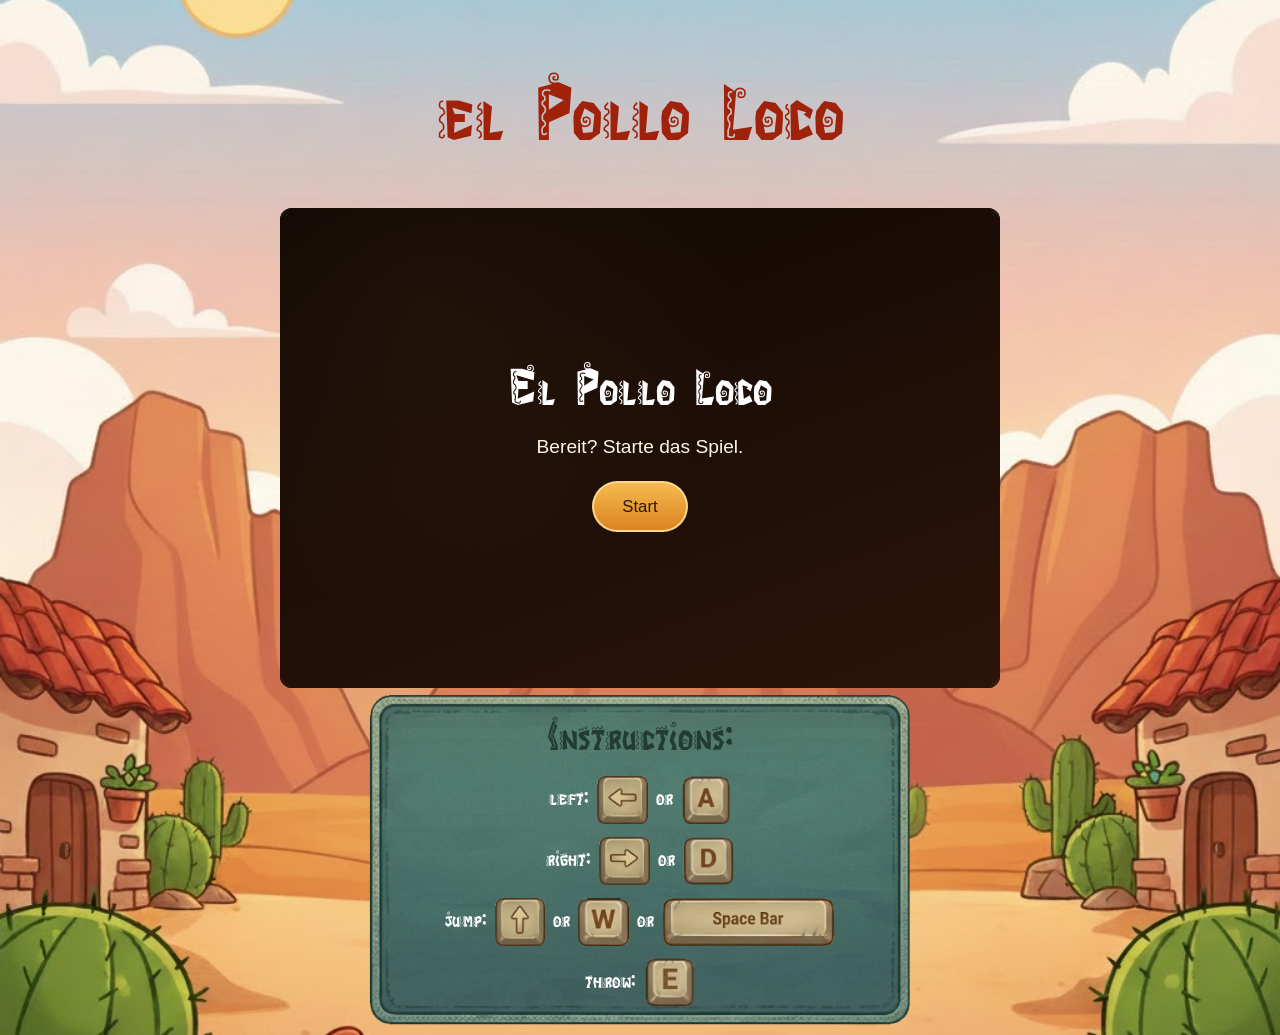
==== index.html @ b1e746c5 "added first sounds to game via soundhub, create instructions & endboss functions during weekend" ====
<!doctype html>
<html lang="de">
  <head>
    <meta charset="UTF-8" />
    <meta name="viewport" content="width=device-width, initial-scale=1.0" />
    <title>El Polo Loco</title>
    <link rel="stylesheet" href="./styles/standard.css" />
    <link rel="stylesheet" href="./styles/font-face.css" />
    <link rel="stylesheet" href="./style.css" />
    <script type="module" src="./script.js"></script>
    <link
      rel="icon"
      type="image/x-icon"
      href="assets/icons/favicon-32x32.png"
    />
  </head>
  <body>
    <header>
      <h1>el Pollo Loco</h1>
    </header>
    <main>
      <div class="container">
        <canvas id="canvas" width="720" height="480"></canvas>

        <div id="screen-overlay" class="screen-overlay">
          <h2 id="screen-title">El Pollo Loco</h2>
          <p id="screen-text">Bereit? Starte das Spiel.</p>
          <button id="screen-btn" type="button">Start</button>
        </div>
      </div>

      <div class="instructions">
        <h2>Instructions:</h2>
        <ul>
          <li>
            left: <img src="./assets/img/arrow-left.webp" alt="move left" /> or
            <img src="./assets/img/a-key.webp" alt="move left" />
          </li>
          <li>
            right:
            <img src="./assets/img/arrow-right.webp" alt="move right" /> or
            <img src="./assets/img/d-key.webp" alt="move right" />
          </li>
          <li>
            jump: <img src="./assets/img/arrow-jump.webp" alt="Jump" /> or
            <img src="./assets/img/w-key.webp" alt="Jump" /> or
            <img src="./assets/img/space-key.webp" alt="Jump" />
          </li>
          <li>throw: <img src="./assets/img/e-key.webp" alt="Throw" /></li>
        </ul>
      </div>
    </main>
    <footer></footer>
  </body>
</html>
---- styles/standard.css ----
/* Color Variables */
:root{
    --black: #000000;
    --bordeaux: #9F0908;
    --white: #ffffff;
    --grey: #7c7c7c;
    --grey2: #aaaaaa;
    --grey3: #232325;
    --grey4: #161616;
    --grey-darker: #0A141E;
    --grey-border: #35353a6b;

    /* radius */
    --b_rad: 1rem;
}


/* General Styling */
*{
    font-size:16px;
    font-weight: 400;
    font-style: normal;
    margin: 0;
    padding: 0;
    box-sizing: border-box;
    scroll-behavior: smooth;
    font-optical-sizing: auto;
    line-height: 1.4;
}

html{
    scroll-behavior: smooth;
    font-family: Inter Regular, sans-serif;
}

body {
    margin: 0 auto;
    display: flex;
    flex-direction: column;
    min-height: 100vh;
    background: radial-gradient(var(--grey), var(--black));
}

h1, h2, h3{
    font-family: 'AlphaLyrae', sans-serif;
    color: var(--white);
}

h1{
    font-size: 5rem;
    margin: 4rem 0 2rem;
}

h2{
    font-size: 1.5rem;
    margin: 0.5rem 0;
}

h3{
    font-size: 1.2rem;
    margin-bottom: 0.5rem;
}

ul{
    list-style: none;
}

a{
    text-decoration: none;
    color: var(--black);
}

header,
section,
footer {
    display: flex;
    justify-content: center;
}

main {
    display: flex;
    flex-direction: column;
    justify-content: center;
    align-items: center;
}

div.wrapper {
    display: flex;
    flex-direction: column;
    align-items: center;
    max-width: 1440px;
    width: 100%;
}

button{
    border: 0;
    background: none;
}
---- styles/font-face.css ----
@font-face {
    font-family: 'Mexicana';
    font-style: normal;
    font-weight: normal;
    src: local('Mexicana'), url('../assets/fonts/Mexicana.woff2') format('woff2');
}

@font-face {
    font-family: 'Mexicana Hollow';
    font-style: normal;
    font-weight: normal;
    src: local('Mexicana Hollow'), url('../assets/fonts/MexicanaHollow.woff2') format('woff2');
}

@font-face {
    font-family: 'Chimichanga';
    font-style: normal;
    font-weight: normal;
    src: local('Chimichanga'), url('../assets/fonts/JI\ Chimichanga.woff2') format('woff2');
}
---- style.css ----
/* #region - General Styling */
body{
    background-image: url(./assets/img/epl_background.jpg);
    width: 100%;
    object-fit: cover;
    background-position: 0 50%;
    background-repeat: no-repeat;
    background-size: cover;
}

h1{
    font-family: "Chimichanga";
    color: #a0220a;
}

.container {
    position: relative;
    width: min(92vw, 720px);
    margin: 0 auto;
}
/* #endregion */

/* #region - Canvas & Overlay-Wrapper als Positionierungsbasis */

/* Canvas */
#canvas {
    display: block;
    width: 100%;
    height: auto;
    border-radius: 12px;
    background: #000;
}

/* Overlay */
.screen-overlay {
    position: absolute;
    inset: 0;
    z-index: 20;
    display: flex;
    flex-direction: column;
    align-items: center;
    justify-content: center;
    gap: 14px;
    padding: 24px;
    text-align: center;
    border-radius: 12px;
    color: #fff7e2;
    background:
        linear-gradient(160deg, rgba(20, 10, 6, 0.82), rgba(60, 28, 12, 0.72)),
        radial-gradient(circle at 20% 20%, rgba(255, 183, 86, 0.2), transparent 45%);
    backdrop-filter: blur(2px);
    &.hidden{
        display: none;
    }
}

#screen-title {
    margin: 0;
    font-family: "Chimichanga", sans-serif;
    font-size: clamp(2rem, 5vw, 3.2rem);
    line-height: 1.1;
}

#screen-text {
    margin: 0;
    max-width: 34ch;
    font-size: clamp(1rem, 2vw, 1.2rem);
}

#screen-btn {
    margin-top: 6px;
    padding: 12px 28px;
    border: 2px solid rgba(255, 221, 151, 0.9);
    border-radius: 999px;
    background: linear-gradient(180deg, #f5ba50, #db8320);
    color: #2f1700;
    font-family: "AlphaLyrae", sans-serif;
    font-size: 1.05rem;
    cursor: pointer;
    transition: transform 120ms ease, box-shadow 120ms ease;
    &:hover{
        transform: translateY(-2px);
        box-shadow: 0 8px 20px rgba(240, 150, 32, 0.45);
    }
    &:active{
        transform: translateY(0);
    }
}
/* #endregion */

/* #region - instructions*/
div.instructions{
    text-align: center;
    h2{
        font-size: 2.5rem;
        font-family: "Chimichanga";
        color: #223c33;
    }
    ul{
        li{
            font-family: "Chimichanga";
            display: flex;
            align-items: center;
            gap: 8px;
            font-size: 1.4rem;
            justify-content: center;
            margin-bottom: 0.8rem;

            img{
                height: 3rem;
                width: auto;
            }
        }
    }
    width: 35rem;
    height: auto;
    background-image: url("./assets/img/wodden-sign.webp");
    background-size: 100%;
    padding: 1rem 3rem;
    color: white;
}
/* #endregion */

/* #region - Media Queries */
/* calculated with em (base 16px) */
/* Landscape View */

/* Portrait View */
/* Mobile */
@media (max-width: 768px) {
    .screen-overlay {
        padding: 16px;
        gap: 10px;
    }
}
/* #endregion */
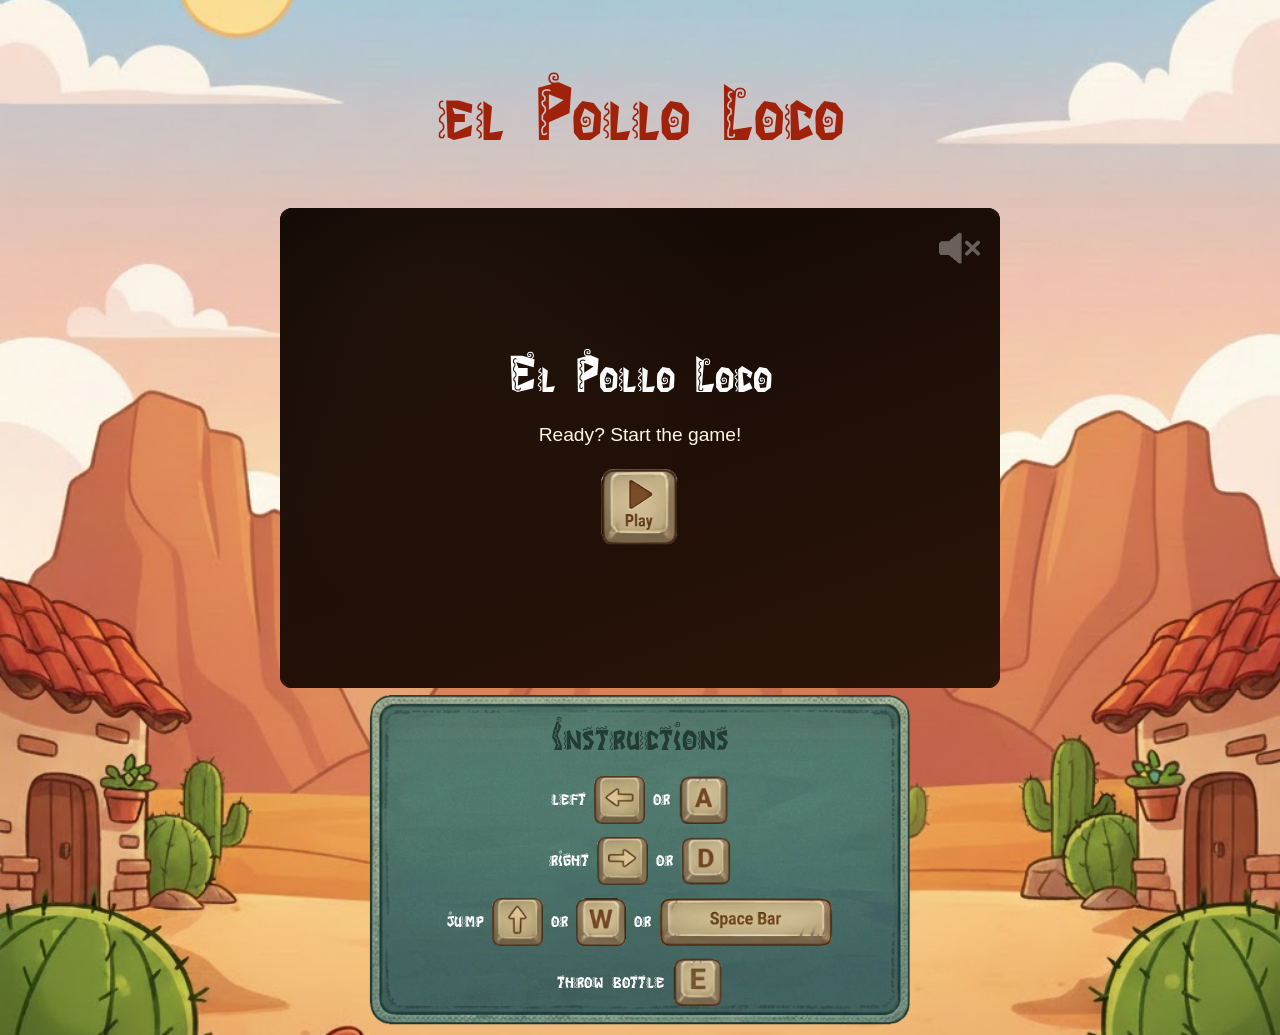
==== commit 24a477d1: "update: mute & unmute buttons, animations of bottles, pepe moving to the end with help of AI" ====
--- a/index.html
+++ b/index.html
@@ -21,7 +21,16 @@
     <main>
       <div class="container">
         <canvas id="canvas" width="720" height="480"></canvas>
-
+        <div class="overlay-symbols">
+          <ul>
+            <li class="unmute">
+              <img src="./assets/img/loud_button.webp" alt="Loud Button" />
+            </li>
+            <li class="mute">
+              <img src="./assets/img/mute_button.webp" alt="Mute Button" />
+            </li>
+          </ul>
+        </div>
         <div id="screen-overlay" class="screen-overlay">
           <h2 id="screen-title">El Pollo Loco</h2>
           <p id="screen-text">Bereit? Starte das Spiel.</p>
@@ -30,23 +39,27 @@
       </div>
 
       <div class="instructions">
-        <h2>Instructions:</h2>
+        <h2>Instructions</h2>
         <ul>
           <li>
-            left: <img src="./assets/img/arrow-left.webp" alt="move left" /> or
+            left
+            <img src="./assets/img/arrow-left.webp" alt="move left" /> or
             <img src="./assets/img/a-key.webp" alt="move left" />
           </li>
           <li>
-            right:
+            right
             <img src="./assets/img/arrow-right.webp" alt="move right" /> or
             <img src="./assets/img/d-key.webp" alt="move right" />
           </li>
           <li>
-            jump: <img src="./assets/img/arrow-jump.webp" alt="Jump" /> or
+            jump
+            <img src="./assets/img/arrow-jump.webp" alt="Jump" /> or
             <img src="./assets/img/w-key.webp" alt="Jump" /> or
             <img src="./assets/img/space-key.webp" alt="Jump" />
           </li>
-          <li>throw: <img src="./assets/img/e-key.webp" alt="Throw" /></li>
+          <li>
+            throw bottle <img src="./assets/img/e-key.webp" alt="Throw" />
+          </li>
         </ul>
       </div>
     </main>
--- a/style.css
+++ b/style.css
@@ -69,24 +69,57 @@
 
 #screen-btn {
     margin-top: 6px;
-    padding: 12px 28px;
-    border: 2px solid rgba(255, 221, 151, 0.9);
-    border-radius: 999px;
-    background: linear-gradient(180deg, #f5ba50, #db8320);
-    color: #2f1700;
-    font-family: "AlphaLyrae", sans-serif;
-    font-size: 1.05rem;
+    padding: 0;
+    border: 0;
+    border-radius: 0;
+    background: transparent;
     cursor: pointer;
-    transition: transform 120ms ease, box-shadow 120ms ease;
+    transition: transform 120ms ease;
     &:hover{
         transform: translateY(-2px);
-        box-shadow: 0 8px 20px rgba(240, 150, 32, 0.45);
+        &:after{
+            content:"";
+        }
     }
     &:active{
         transform: translateY(0);
     }
+
+    img {
+        display: block;
+        width: 5rem;
+        height: auto;
+    }
 }
 /* #endregion */
+
+.overlay-symbols {
+    position: absolute;
+    top: 16px;
+    right: 16px;
+    display: flex;
+    z-index: 100;
+    ul{ 
+        display: flex;
+        gap: 8px;
+    }
+    li{
+        opacity: 0.4;
+        transition: transform 120ms ease, opacity 120ms ease;
+        cursor: pointer;
+        &:hover{
+            opacity: 0.8;
+        }
+    }
+    img{
+        width: 3rem;
+    }
+}
+
+.overlay-symbols .is-hidden {
+    display: none;
+}
+
 
 /* #region - instructions*/
 div.instructions{
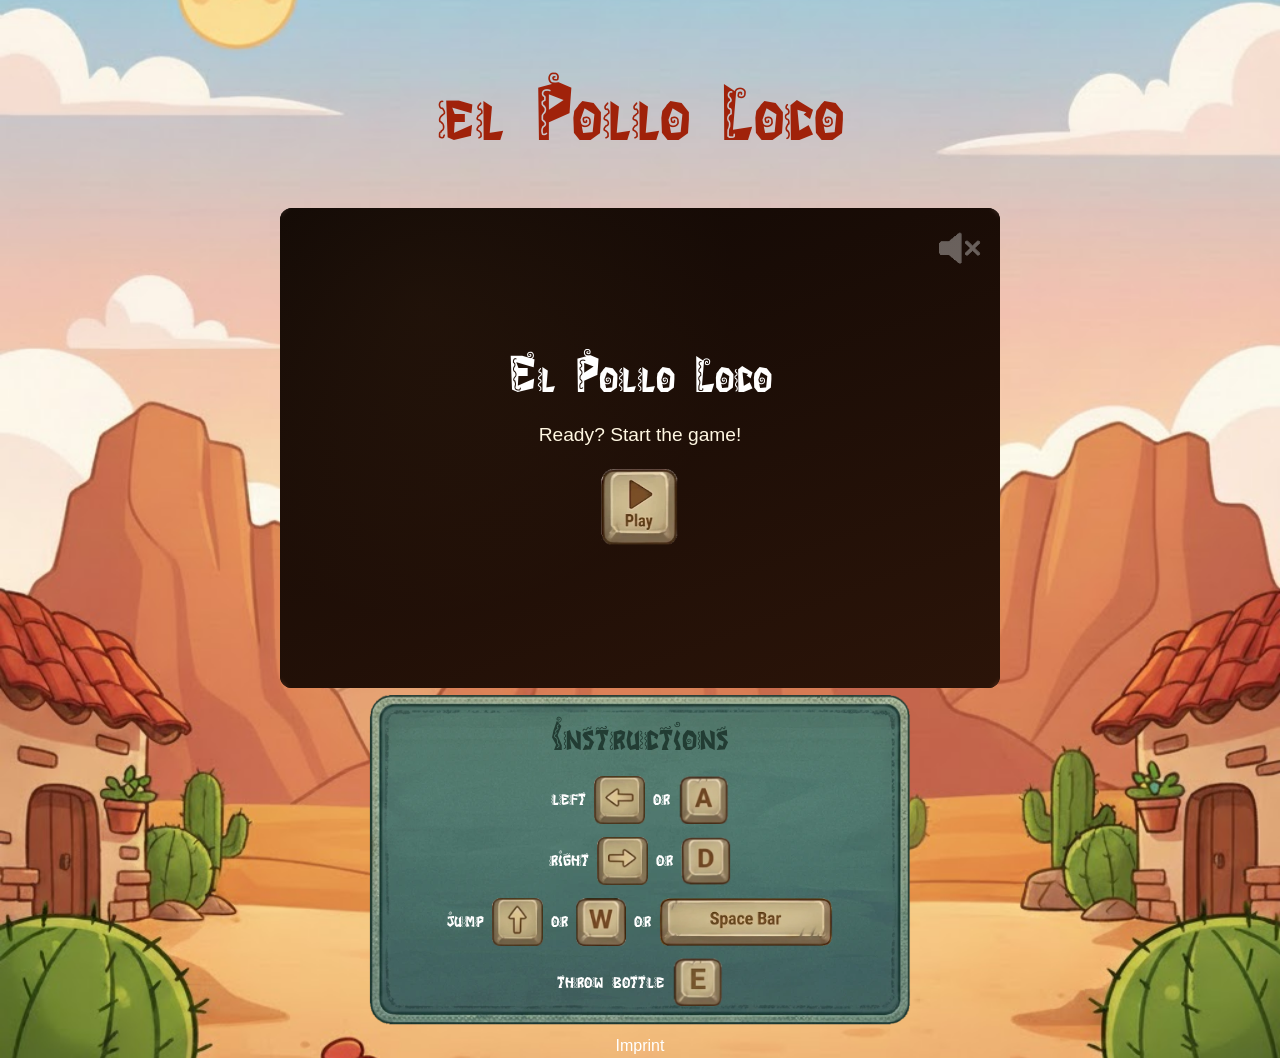
==== commit e74587be: "fixing responsive bugs, adding buttons for fullscreen, add basic imprint page" ====
--- a/index.html
+++ b/index.html
@@ -23,6 +23,16 @@
         <canvas id="canvas" width="720" height="480"></canvas>
         <div class="overlay-symbols">
           <ul>
+            <li class="fullscreen-btn-wrapper">
+              <button
+                class="fullscreen-btn"
+                id="fullscreen-btn"
+                type="button"
+                aria-label="Vollbild"
+              >
+                <img src="./assets/img/fullscreen.webp" alt="Fullscreen" />
+              </button>
+            </li>
             <li class="unmute">
               <img src="./assets/img/loud_button.webp" alt="Loud Button" />
             </li>
@@ -32,10 +42,50 @@
           </ul>
         </div>
         <div id="screen-overlay" class="screen-overlay">
+          <img
+            id="screen-result-image"
+            class="screen-result-image hidden"
+            alt=""
+          />
           <h2 id="screen-title">El Pollo Loco</h2>
           <p id="screen-text">Bereit? Starte das Spiel.</p>
           <button id="screen-btn" type="button">Start</button>
         </div>
+
+        <div class="touch-controls" aria-label="Touch-Steuerung">
+          <div class="touch-controls__left">
+            <button
+              class="touch-btn"
+              id="touch-left"
+              aria-label="Links bewegen"
+            >
+              <img src="./assets/img/arrow-left.webp" alt="move left" />
+            </button>
+            <button
+              class="touch-btn"
+              id="touch-right"
+              aria-label="Rechts bewegen"
+            >
+              <img src="./assets/img/arrow-right.webp" alt="move right" />
+            </button>
+          </div>
+          <div class="touch-controls__right">
+            <button
+              class="touch-btn"
+              id="touch-throw"
+              aria-label="Flasche werfen"
+            >
+              <img src="./assets/img/bottle_key.webp" alt="throw bottle" />
+            </button>
+            <button class="touch-btn" id="touch-jump" aria-label="Springen">
+              <img src="./assets/img/jump-key.webp" alt="jump" />
+            </button>
+          </div>
+        </div>
+      </div>
+
+      <div class="portrait-hint" aria-live="polite">
+        <p>🔄 Drehe dein Gerät ins Querformat</p>
       </div>
 
       <div class="instructions">
@@ -63,6 +113,8 @@
         </ul>
       </div>
     </main>
-    <footer></footer>
+    <footer>
+      <a href="./imprint.html" style="color: var(--white)">Imprint</a>
+    </footer>
   </body>
 </html>
--- a/style.css
+++ b/style.css
@@ -1,4 +1,9 @@
 /* #region - General Styling */
+:root {
+    --touch-btn-size: 4rem;
+    --touch-controls-height: 84px;
+}
+
 body{
     background-image: url(./assets/img/epl_background.jpg);
     width: 100%;
@@ -20,7 +25,7 @@
 }
 /* #endregion */
 
-/* #region - Canvas & Overlay-Wrapper als Positionierungsbasis */
+/* #region - Canvas & Overlay-Wrapper */
 
 /* Canvas */
 #canvas {
@@ -67,6 +72,18 @@
     font-size: clamp(1rem, 2vw, 1.2rem);
 }
 
+.screen-result-image {
+    display: block;
+    width: min(86%, 440px);
+    height: auto;
+    border-radius: 10px;
+    box-shadow: 0 8px 28px rgba(0, 0, 0, 0.35);
+}
+
+.screen-result-image.hidden {
+    display: none;
+}
+
 #screen-btn {
     margin-top: 6px;
     padding: 0;
@@ -116,6 +133,30 @@
     }
 }
 
+.fullscreen-btn-wrapper {
+    display: none;
+}
+
+.fullscreen-btn {
+    background: none;
+    border: 0;
+    padding: 0;
+    cursor: pointer;
+    opacity: 0.4;
+    transition: opacity 120ms ease;
+    &:hover {
+        opacity: 0.8;
+    }
+    &:active {
+        transform: scale(0.95);
+    }
+    img {
+        width: 3rem;
+        height: auto;
+        display: block;
+    }
+}
+
 .overlay-symbols .is-hidden {
     display: none;
 }
@@ -154,12 +195,161 @@
 }
 /* #endregion */
 
+/* #region - Responsive Touch-Btns */
+.touch-controls {
+    display: none;
+    position: absolute;
+    bottom: max(6px, env(safe-area-inset-bottom));
+    left: 0;
+    right: 0;
+    justify-content: space-between;
+    align-items: center;
+    padding: 0 10px;
+    z-index: 50;
+    pointer-events: none;
+}
+
+.touch-controls__left,
+.touch-controls__right {
+    display: flex;
+    gap: 10px;
+    pointer-events: auto;
+}
+
+.touch-btn {
+    opacity: 0.78;
+    img{
+        width: var(--touch-btn-size);
+        height: auto;
+    }
+    font-size: 1.4rem;
+    display: flex;
+    align-items: center;
+    justify-content: center;
+    cursor: pointer;
+    -webkit-tap-highlight-color: transparent;
+    user-select: none;
+    touch-action: none;
+    transition: background 80ms ease;
+}
+
+.touch-btn.pressed {
+    opacity: 1;
+    box-shadow: 0px 0px 2rem rgba(255, 225, 0, 0.2);
+}
+
+/* Responsive Portrait Notice */
+.portrait-hint {
+    display: none;
+    position: fixed;
+    inset: 0;
+    background: rgba(0, 0, 0, 0.92);
+    color: #fff;
+    align-items: center;
+    justify-content: center;
+    text-align: center;
+    z-index: 1000;
+    font-size: 1.4rem;
+    padding: 2rem;
+}
+
+@media (hover: none) and (pointer: coarse) and (orientation: portrait) {
+    .portrait-hint {
+        display: flex;
+    }
+}
+
+@media (hover: none) and (pointer: coarse) {
+    main {
+        min-height: 100dvh;
+    }
+
+    .container {
+        width: 100vw;
+        max-width: 100vw;
+        margin: 0;
+        padding-bottom: 0;
+    }
+
+    .touch-controls {
+        display: flex;
+        position: fixed;
+        left: 0;
+        right: 0;
+        bottom: max(6px, env(safe-area-inset-bottom));
+        z-index: 120;
+    }
+}
+
+/* #endregion */
+
 /* #region - Media Queries */
 /* calculated with em (base 16px) */
-/* Landscape View */
-
-/* Portrait View */
-/* Mobile */
+@media (hover: none) and (pointer: coarse) and (orientation: landscape) {
+    html,
+    body {
+        height: 100%;
+        overflow: hidden;
+    }
+
+    header,
+    div.instructions {
+        display: none;
+    }
+
+    main {
+        height: 100dvh;
+        padding: 0;
+        justify-content: flex-start;
+    }
+
+    .container {
+        width: 100vw;
+        max-width: none;
+        height: 100dvh;
+        margin: 0;
+        padding-bottom: 0;
+        display: flex;
+        align-items: center;
+        justify-content: center;
+    }
+
+    #canvas {
+        width: 100%;
+        height: 100%;
+        object-fit: contain;
+        object-position: center;
+        border-radius: 0;
+    }
+
+    .fullscreen-btn-wrapper {
+        display: list-item;
+    }
+
+    .touch-controls {
+        --touch-btn-size: 3.2rem;
+        --touch-controls-height: 70px;
+        padding: 0 8px;
+    }
+
+    .touch-controls__left,
+    .touch-controls__right {
+        gap: 6px;
+    }
+
+    .screen-overlay {
+        padding: 12px;
+        gap: 8px;
+    }
+
+    #screen-title {
+        font-size: clamp(1.4rem, 4vw, 2.4rem);
+    }
+    #screen-text {
+        font-size: clamp(0.85rem, 1.8vw, 1rem);
+    }
+}
+
 @media (max-width: 768px) {
     .screen-overlay {
         padding: 16px;
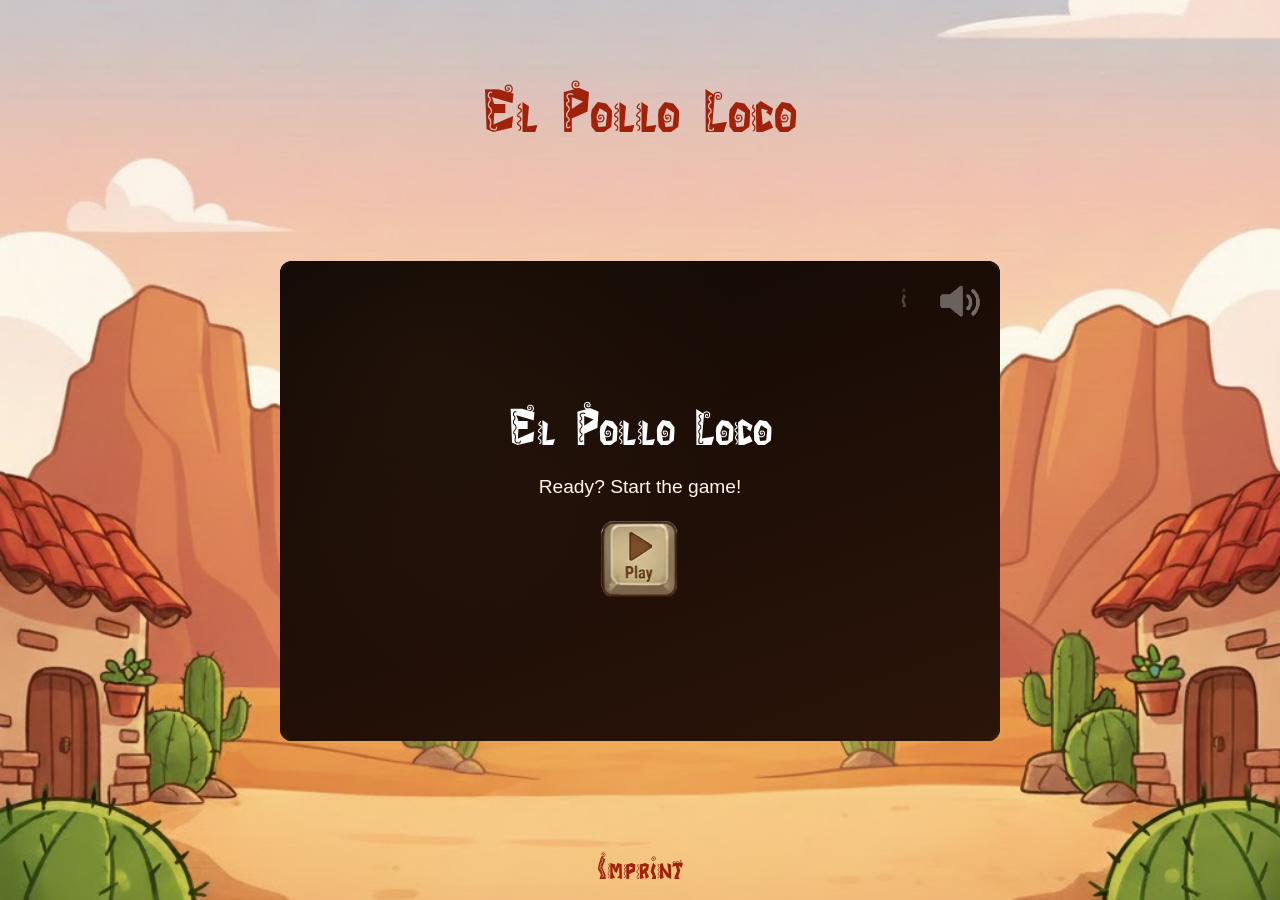
==== commit 1d17fcb9: "feedback from Giuliano: add bgmusic, changed animations, fixed console-errors, instructions in modal" ====
--- a/index.html
+++ b/index.html
@@ -16,7 +16,7 @@
   </head>
   <body>
     <header>
-      <h1>el Pollo Loco</h1>
+      <h1>El Pollo Loco</h1>
     </header>
     <main>
       <div class="container">
@@ -28,16 +28,26 @@
                 class="fullscreen-btn"
                 id="fullscreen-btn"
                 type="button"
-                aria-label="Vollbild"
+                aria-label="Fullscreen"
               >
                 <img src="./assets/img/fullscreen.webp" alt="Fullscreen" />
               </button>
             </li>
+            <li class="instructions-btn-wrapper">
+              <button
+                class="instructions-btn"
+                id="instructions-open-btn"
+                type="button"
+                aria-label="Show Instructions"
+              >
+                i
+              </button>
+            </li>
             <li class="unmute">
-              <img src="./assets/img/loud_button.webp" alt="Loud Button" />
+              <img src="./assets/img/mute_button.webp" alt="Loud Button" />
             </li>
             <li class="mute">
-              <img src="./assets/img/mute_button.webp" alt="Mute Button" />
+              <img src="./assets/img/loud_button.webp" alt="Mute Button" />
             </li>
           </ul>
         </div>
@@ -48,24 +58,26 @@
             alt=""
           />
           <h2 id="screen-title">El Pollo Loco</h2>
-          <p id="screen-text">Bereit? Starte das Spiel.</p>
-          <button id="screen-btn" type="button">Start</button>
+          <p id="screen-text">Ready? Start the game!</p>
+          <div class="screen-overlay-actions">
+            <button id="screen-btn" type="button">Start</button>
+            <button
+              id="screen-home-btn"
+              type="button"
+              class="hidden"
+              aria-label="Go to Home"
+            >
+              <img src="./assets/img/home_btn.webp" alt="Home" />
+            </button>
+          </div>
         </div>
 
-        <div class="touch-controls" aria-label="Touch-Steuerung">
+        <div class="touch-controls" aria-label="Touch Controls">
           <div class="touch-controls__left">
-            <button
-              class="touch-btn"
-              id="touch-left"
-              aria-label="Links bewegen"
-            >
+            <button class="touch-btn" id="touch-left" aria-label="Move Left">
               <img src="./assets/img/arrow-left.webp" alt="move left" />
             </button>
-            <button
-              class="touch-btn"
-              id="touch-right"
-              aria-label="Rechts bewegen"
-            >
+            <button class="touch-btn" id="touch-right" aria-label="Move Right">
               <img src="./assets/img/arrow-right.webp" alt="move right" />
             </button>
           </div>
@@ -73,11 +85,11 @@
             <button
               class="touch-btn"
               id="touch-throw"
-              aria-label="Flasche werfen"
+              aria-label="Throw Bottle"
             >
               <img src="./assets/img/bottle_key.webp" alt="throw bottle" />
             </button>
-            <button class="touch-btn" id="touch-jump" aria-label="Springen">
+            <button class="touch-btn" id="touch-jump" aria-label="Jump">
               <img src="./assets/img/jump-key.webp" alt="jump" />
             </button>
           </div>
@@ -85,36 +97,59 @@
       </div>
 
       <div class="portrait-hint" aria-live="polite">
-        <p>🔄 Drehe dein Gerät ins Querformat</p>
-      </div>
-
-      <div class="instructions">
-        <h2>Instructions</h2>
-        <ul>
-          <li>
-            left
-            <img src="./assets/img/arrow-left.webp" alt="move left" /> or
-            <img src="./assets/img/a-key.webp" alt="move left" />
-          </li>
-          <li>
-            right
-            <img src="./assets/img/arrow-right.webp" alt="move right" /> or
-            <img src="./assets/img/d-key.webp" alt="move right" />
-          </li>
-          <li>
-            jump
-            <img src="./assets/img/arrow-jump.webp" alt="Jump" /> or
-            <img src="./assets/img/w-key.webp" alt="Jump" /> or
-            <img src="./assets/img/space-key.webp" alt="Jump" />
-          </li>
-          <li>
-            throw bottle <img src="./assets/img/e-key.webp" alt="Throw" />
-          </li>
-        </ul>
+        <p>Rotate your device to landscape mode</p>
       </div>
     </main>
+
+    <div
+      id="instructions-modal"
+      class="instructions-modal hidden"
+      role="dialog"
+      aria-modal="true"
+      aria-labelledby="instructions-title"
+    >
+      <div
+        class="instructions-modal__backdrop"
+        data-close-instructions="true"
+      ></div>
+      <div class="instructions-modal__panel">
+        <button
+          id="instructions-close-btn"
+          class="instructions-close-btn"
+          type="button"
+          aria-label="Close Instructions"
+        >
+          ×
+        </button>
+        <div class="instructions">
+          <h2 id="instructions-title">Instructions</h2>
+          <ul>
+            <li>
+              left
+              <img src="./assets/img/arrow-left.webp" alt="move left" /> or
+              <img src="./assets/img/a-key.webp" alt="move left" />
+            </li>
+            <li>
+              right
+              <img src="./assets/img/arrow-right.webp" alt="move right" /> or
+              <img src="./assets/img/d-key.webp" alt="move right" />
+            </li>
+            <li>
+              jump
+              <img src="./assets/img/arrow-jump.webp" alt="Jump" /> or
+              <img src="./assets/img/w-key.webp" alt="Jump" /> or
+              <img src="./assets/img/space-key.webp" alt="Jump" />
+            </li>
+            <li>
+              throw bottle <img src="./assets/img/e-key.webp" alt="Throw" />
+            </li>
+          </ul>
+        </div>
+      </div>
+    </div>
+
     <footer>
-      <a href="./imprint.html" style="color: var(--white)">Imprint</a>
+      <a class="inter-link" href="./imprint.html">Imprint</a>
     </footer>
   </body>
 </html>
--- a/style.css
+++ b/style.css
@@ -4,18 +4,50 @@
     --touch-controls-height: 84px;
 }
 
+html,
+body {
+    height: 100%;
+    overflow: hidden;
+}
+
 body{
     background-image: url(./assets/img/epl_background.jpg);
     width: 100%;
     object-fit: cover;
-    background-position: 0 50%;
+    background-position: 0 60%;
     background-repeat: no-repeat;
     background-size: cover;
+    min-height: 100vh;
+    display: flex;
+    flex-direction: column;
+}
+
+header,
+footer {
+    flex: 0 0 auto;
+}
+
+main {
+    flex: 1 1 auto;
+    min-height: 0;
+    overflow: hidden;
+    padding: 8px 0 10px;
 }
 
 h1{
     font-family: "Chimichanga";
     color: #a0220a;
+}
+
+header h1 {
+    margin: 0.4rem 0;
+    font-size: clamp(1.8rem, 4.8vw, 5.5rem);
+    line-height: 1;
+    padding-top: 5rem;
+}
+
+footer {
+    padding-bottom: 0.4rem;
 }
 
 .container {
@@ -23,10 +55,18 @@
     width: min(92vw, 720px);
     margin: 0 auto;
 }
+.inter-link{
+    font-family: "Chimichanga";
+    color: #a0220a;
+    font-size: 2rem;
+    &:hover{
+        color: #223c33
+    }
+}
+
 /* #endregion */
 
 /* #region - Canvas & Overlay-Wrapper */
-
 /* Canvas */
 #canvas {
     display: block;
@@ -84,6 +124,12 @@
     display: none;
 }
 
+.screen-overlay-actions {
+    display: flex;
+    align-items: center;
+    gap: 12px;
+}
+
 #screen-btn {
     margin-top: 6px;
     padding: 0;
@@ -108,6 +154,34 @@
         height: auto;
     }
 }
+
+#screen-home-btn {
+    margin-top: 6px;
+    padding: 0;
+    border: 0;
+    border-radius: 0;
+    background: transparent;
+    cursor: pointer;
+    transition: transform 120ms ease;
+}
+
+#screen-home-btn:hover {
+    transform: translateY(-2px);
+}
+
+#screen-home-btn:active {
+    transform: translateY(0);
+}
+
+#screen-home-btn img {
+    display: block;
+    width: 5rem;
+    height: auto;
+}
+
+#screen-home-btn.hidden {
+    display: none;
+}
 /* #endregion */
 
 .overlay-symbols {
@@ -131,6 +205,28 @@
     img{
         width: 3rem;
     }
+}
+
+.instructions-btn {
+    width: 3rem;
+    height: 3rem;
+    border: 0;
+    color: #fff7e2;
+    font-family: "Chimichanga", sans-serif;
+    font-size: 1.6rem;
+    line-height: 1;
+    opacity: 0.6;
+    cursor: pointer;
+    transition: transform 120ms ease, opacity 120ms ease;
+}
+
+.instructions-btn:hover {
+    opacity: 0.9;
+    transform: translateY(-1px);
+}
+
+.instructions-btn:active {
+    transform: translateY(0);
 }
 
 .fullscreen-btn-wrapper {
@@ -163,7 +259,45 @@
 
 
 /* #region - instructions*/
-div.instructions{
+.instructions-modal {
+    position: fixed;
+    inset: 0;
+    z-index: 400;
+    display: flex;
+    align-items: center;
+    justify-content: center;
+    padding: 20px;
+}
+
+.instructions-modal.hidden {
+    display: none;
+}
+
+.instructions-modal__backdrop {
+    position: absolute;
+    inset: 0;
+    background: rgba(0, 0, 0, 0.72);
+    backdrop-filter: blur(2px);
+}
+
+.instructions-modal__panel {
+    position: relative;
+    z-index: 1;
+}
+
+.instructions-close-btn {
+    position: absolute;
+    top: 1.5rem;
+    right: 2rem;
+    width: 1.5rem;
+    width: 1.5rem;
+    color: #223c33;
+    font-size: 2.5rem;
+    line-height: 1;
+    cursor: pointer;
+}
+
+.instructions {
     text-align: center;
     h2{
         font-size: 2.5rem;
@@ -186,13 +320,27 @@
             }
         }
     }
-    width: 35rem;
+    width: min(35rem, 92vw);
     height: auto;
     background-image: url("./assets/img/wodden-sign.webp");
     background-size: 100%;
     padding: 1rem 3rem;
     color: white;
 }
+/* #endregion */
+
+/* #region - Imprint */
+#imprint-content {
+    padding: 4rem;
+    text-align: center;
+    width: 40rem;
+    height: auto;
+    background-image: url("./assets/img/wodden-sign.webp");
+    background-size: 100%;
+    background-repeat: no-repeat;
+    color: white;
+}
+
 /* #endregion */
 
 /* #region - Responsive Touch-Btns */
@@ -263,14 +411,12 @@
     main {
         min-height: 100dvh;
     }
-
     .container {
         width: 100vw;
         max-width: 100vw;
         margin: 0;
         padding-bottom: 0;
     }
-
     .touch-controls {
         display: flex;
         position: fixed;
@@ -292,17 +438,14 @@
         overflow: hidden;
     }
 
-    header,
-    div.instructions {
+    header {
         display: none;
     }
-
     main {
         height: 100dvh;
         padding: 0;
         justify-content: flex-start;
     }
-
     .container {
         width: 100vw;
         max-width: none;
@@ -313,7 +456,6 @@
         align-items: center;
         justify-content: center;
     }
-
     #canvas {
         width: 100%;
         height: 100%;
@@ -321,27 +463,45 @@
         object-position: center;
         border-radius: 0;
     }
-
     .fullscreen-btn-wrapper {
         display: list-item;
     }
-
     .touch-controls {
         --touch-btn-size: 3.2rem;
         --touch-controls-height: 70px;
         padding: 0 8px;
     }
-
     .touch-controls__left,
     .touch-controls__right {
         gap: 6px;
     }
-
     .screen-overlay {
         padding: 12px;
         gap: 8px;
     }
 
+    .instructions {
+        width: min(32rem, 94vw);
+        padding: 0.8rem 2.4rem;
+    }
+
+    .instructions h2 {
+        font-size: 2rem;
+    }
+
+    .instructions ul li {
+        font-size: 1.1rem;
+        margin-bottom: 0.5rem;
+    }
+
+    .instructions ul li img {
+        height: 2.4rem;
+    }
+
+    .instructions-close-btn {
+        top: 6px;
+        right: 8px;
+    }
     #screen-title {
         font-size: clamp(1.4rem, 4vw, 2.4rem);
     }
@@ -355,5 +515,18 @@
         padding: 16px;
         gap: 10px;
     }
+
+    .instructions {
+        width: min(34rem, 96vw);
+        padding: 1rem 2.2rem;
+    }
+
+    .instructions h2 {
+        font-size: 2rem;
+    }
+
+    .instructions ul li {
+        font-size: 1rem;
+    }
 }
 /* #endregion */
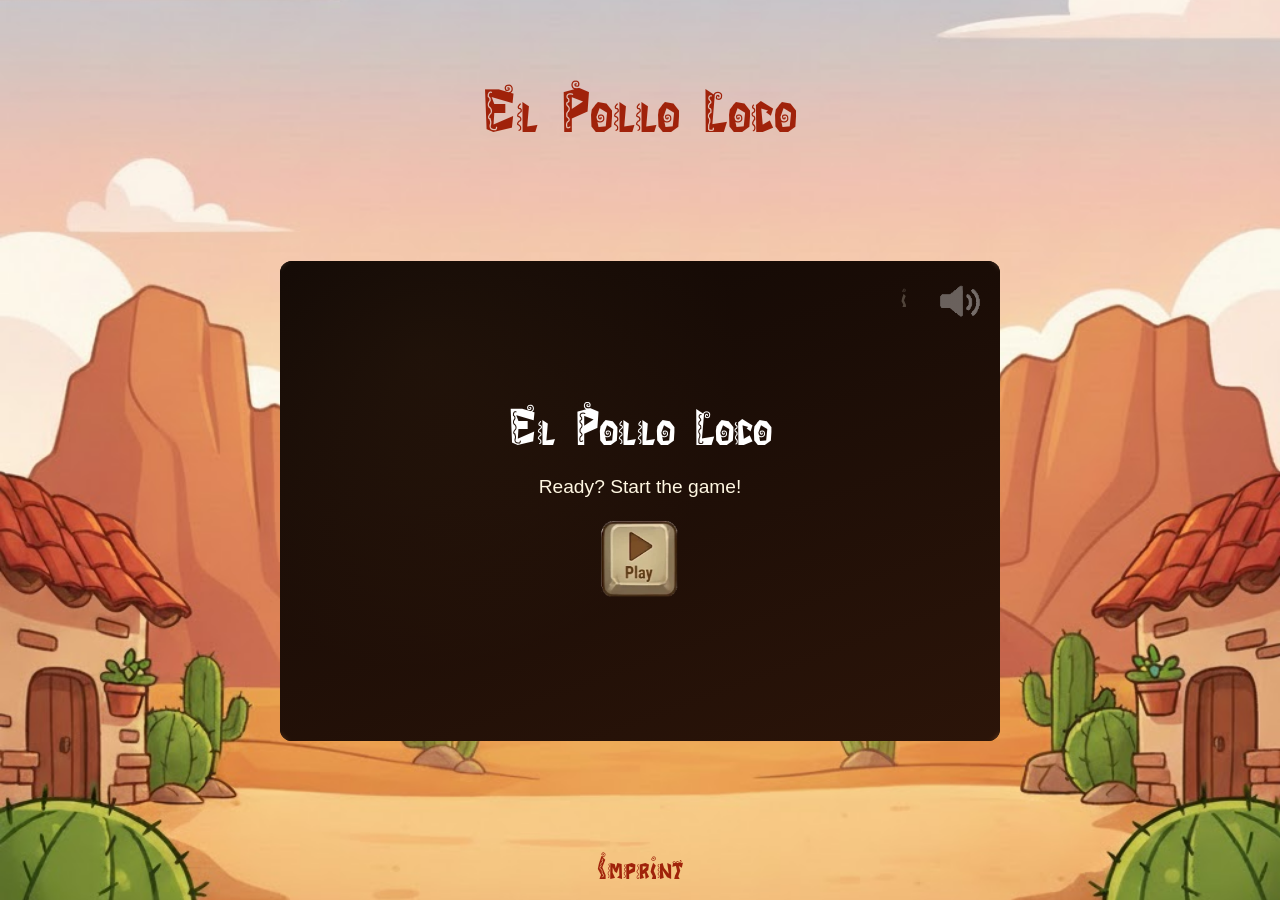
==== commit 8a18d525: "add sounds for snorring, win & loose, fix responsive instructions & imprint, add new JSDocs, added h" ====
--- a/index.html
+++ b/index.html
@@ -144,12 +144,13 @@
               throw bottle <img src="./assets/img/e-key.webp" alt="Throw" />
             </li>
           </ul>
+          <a class="imprint-link d-none" href="./imprint.html">Imprint</a>
         </div>
       </div>
     </div>
 
     <footer>
-      <a class="inter-link" href="./imprint.html">Imprint</a>
+      <a class="imprint-link" href="./imprint.html">Imprint</a>
     </footer>
   </body>
 </html>
--- a/style.css
+++ b/style.css
@@ -46,6 +46,10 @@
     padding-top: 5rem;
 }
 
+.d-none{
+    display: none;
+}
+
 footer {
     padding-bottom: 0.4rem;
 }
@@ -55,7 +59,7 @@
     width: min(92vw, 720px);
     margin: 0 auto;
 }
-.inter-link{
+.imprint-link{
     font-family: "Chimichanga";
     color: #a0220a;
     font-size: 2rem;
@@ -118,10 +122,10 @@
     height: auto;
     border-radius: 10px;
     box-shadow: 0 8px 28px rgba(0, 0, 0, 0.35);
-}
-
-.screen-result-image.hidden {
-    display: none;
+
+    &.hidden{
+        display: none;
+    }
 }
 
 .screen-overlay-actions {
@@ -163,24 +167,23 @@
     background: transparent;
     cursor: pointer;
     transition: transform 120ms ease;
-}
-
-#screen-home-btn:hover {
-    transform: translateY(-2px);
-}
-
-#screen-home-btn:active {
-    transform: translateY(0);
-}
-
-#screen-home-btn img {
-    display: block;
-    width: 5rem;
-    height: auto;
-}
-
-#screen-home-btn.hidden {
-    display: none;
+
+    &:hover{
+        transform: translateY(-2px);
+    }
+    &:active{
+        transform: translateY(0);
+    }
+
+    img{
+        display: block;
+        width: 5rem;
+        height: auto;
+    }
+
+    &.hidden{
+        display: none;
+    }
 }
 /* #endregion */
 
@@ -218,15 +221,14 @@
     opacity: 0.6;
     cursor: pointer;
     transition: transform 120ms ease, opacity 120ms ease;
-}
-
-.instructions-btn:hover {
-    opacity: 0.9;
-    transform: translateY(-1px);
-}
-
-.instructions-btn:active {
-    transform: translateY(0);
+
+    &:hover{
+        opacity: 0.9;
+        transform: translateY(-1px);
+    }
+    &:active{
+        transform: translateY(0);
+    }
 }
 
 .fullscreen-btn-wrapper {
@@ -326,19 +328,45 @@
     background-size: 100%;
     padding: 1rem 3rem;
     color: white;
+    background-repeat: no-repeat;
+}
+
+.instructions .imprint-link {
+    margin-top: 0.9rem;
+    padding: 0.35rem 0.8rem;
+    color: #223c33;
+    font-size: 1.4rem;
+    line-height: 1;
+    text-decoration: none;
+    text-underline-offset: 0.2em;
+    position: relative;
+    z-index: 2;
+    touch-action: manipulation;
 }
 /* #endregion */
 
 /* #region - Imprint */
 #imprint-content {
-    padding: 4rem;
+    padding: clamp(1.8rem, 5vw, 4rem);
     text-align: center;
-    width: 40rem;
+    width: min(40rem, 92vw);
     height: auto;
     background-image: url("./assets/img/wodden-sign.webp");
-    background-size: 100%;
+    background-size: 100% 100%;
+    background-position: center top;
     background-repeat: no-repeat;
     color: white;
+}
+
+html:has(#imprint-content),
+body:has(#imprint-content) {
+    overflow-x: hidden;
+    overflow-y: auto;
+}
+
+body:has(#imprint-content) main {
+    overflow: visible;
+    min-height: auto;
 }
 
 /* #endregion */
@@ -481,8 +509,15 @@
     }
 
     .instructions {
-        width: min(32rem, 94vw);
+        width: min(28rem, 94vw);
         padding: 0.8rem 2.4rem;
+    }
+
+    .instructions .imprint-link {
+        display: inline-flex;
+        font-size: 1.2rem;
+        margin-top: 0.5rem;
+        padding: 0.25rem 0.5rem;
     }
 
     .instructions h2 {
@@ -499,14 +534,19 @@
     }
 
     .instructions-close-btn {
-        top: 6px;
-        right: 8px;
+        top: 0.9rem;
+        right: 1.5rem;
     }
     #screen-title {
         font-size: clamp(1.4rem, 4vw, 2.4rem);
     }
     #screen-text {
         font-size: clamp(0.85rem, 1.8vw, 1rem);
+    }
+
+    #imprint-content {
+        width: min(34rem, 94vw);
+        background-size: 100% 100%;
     }
 }
 
@@ -518,7 +558,7 @@
 
     .instructions {
         width: min(34rem, 96vw);
-        padding: 1rem 2.2rem;
+        padding: 2rem;
     }
 
     .instructions h2 {
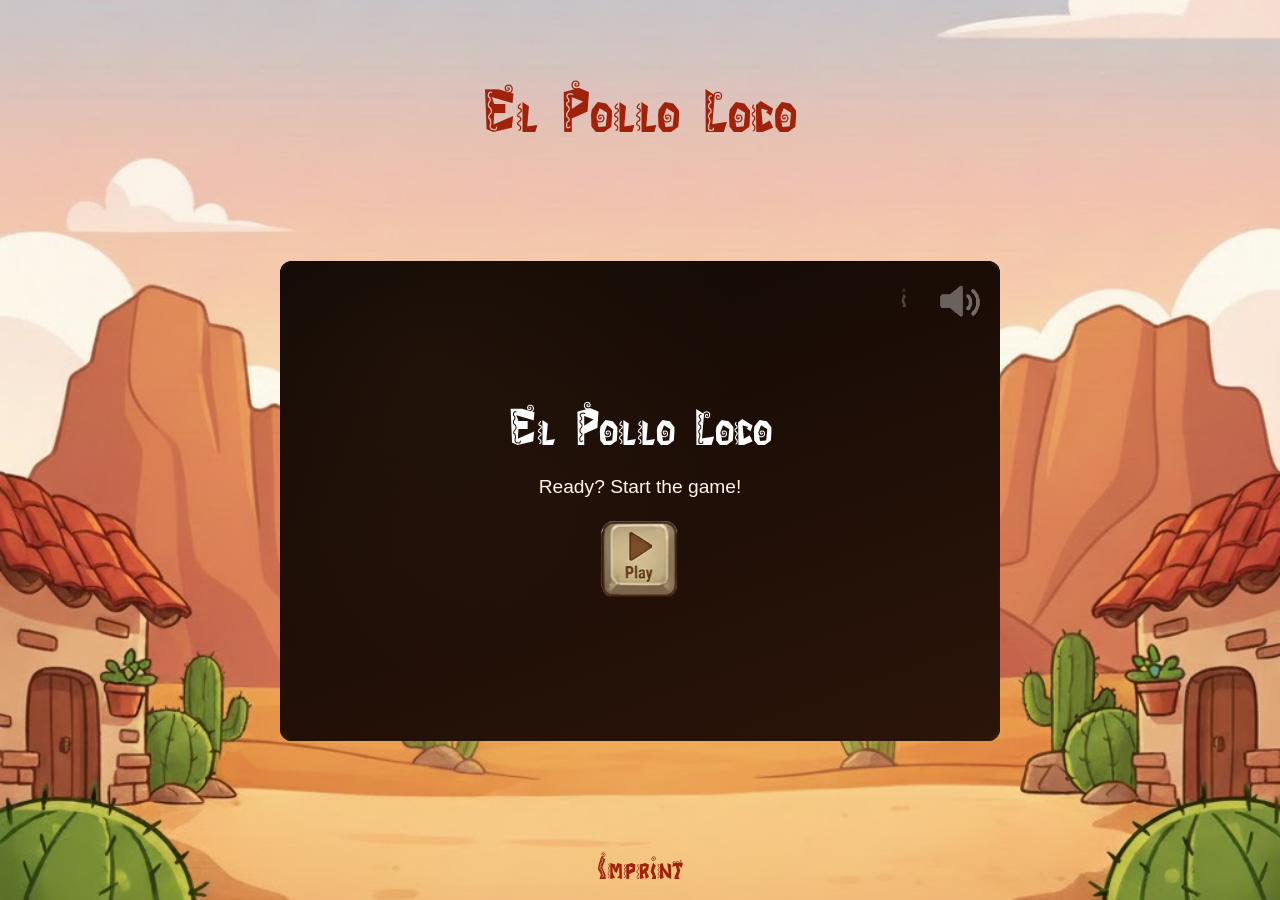
==== commit f4c188f1: "clean up tabs within functions, redo imprint within instructions and make it always visible on mobil" ====
--- a/index.html
+++ b/index.html
@@ -1,156 +1,204 @@
 <!doctype html>
 <html lang="de">
-  <head>
-    <meta charset="UTF-8" />
-    <meta name="viewport" content="width=device-width, initial-scale=1.0" />
-    <title>El Polo Loco</title>
-    <link rel="stylesheet" href="./styles/standard.css" />
-    <link rel="stylesheet" href="./styles/font-face.css" />
-    <link rel="stylesheet" href="./style.css" />
-    <script type="module" src="./script.js"></script>
-    <link
-      rel="icon"
-      type="image/x-icon"
-      href="assets/icons/favicon-32x32.png"
-    />
-  </head>
-  <body>
-    <header>
-      <h1>El Pollo Loco</h1>
-    </header>
-    <main>
-      <div class="container">
-        <canvas id="canvas" width="720" height="480"></canvas>
-        <div class="overlay-symbols">
-          <ul>
-            <li class="fullscreen-btn-wrapper">
-              <button
-                class="fullscreen-btn"
-                id="fullscreen-btn"
-                type="button"
-                aria-label="Fullscreen"
-              >
-                <img src="./assets/img/fullscreen.webp" alt="Fullscreen" />
-              </button>
-            </li>
-            <li class="instructions-btn-wrapper">
-              <button
-                class="instructions-btn"
-                id="instructions-open-btn"
-                type="button"
-                aria-label="Show Instructions"
-              >
-                i
-              </button>
-            </li>
-            <li class="unmute">
-              <img src="./assets/img/mute_button.webp" alt="Loud Button" />
-            </li>
-            <li class="mute">
-              <img src="./assets/img/loud_button.webp" alt="Mute Button" />
-            </li>
-          </ul>
+    <head>
+        <meta charset="UTF-8" />
+        <meta name="viewport" content="width=device-width, initial-scale=1.0" />
+        <title>El Polo Loco</title>
+        <link rel="stylesheet" href="./styles/standard.css" />
+        <link rel="stylesheet" href="./styles/font-face.css" />
+        <link rel="stylesheet" href="./style.css" />
+        <script type="module" src="./script.js"></script>
+        <link
+            rel="icon"
+            type="image/x-icon"
+            href="assets/icons/favicon-32x32.png"
+        />
+    </head>
+    <body>
+        <header>
+            <h1>El Pollo Loco</h1>
+        </header>
+        <main>
+            <div class="container">
+                <canvas id="canvas" width="720" height="480"></canvas>
+                <div class="overlay-symbols">
+                    <ul>
+                        <li class="fullscreen-btn-wrapper">
+                            <button
+                                class="fullscreen-btn"
+                                id="fullscreen-btn"
+                                type="button"
+                                aria-label="Fullscreen"
+                            >
+                                <img
+                                    src="./assets/img/fullscreen.webp"
+                                    alt="Fullscreen"
+                                />
+                            </button>
+                        </li>
+                        <li class="instructions-btn-wrapper">
+                            <button
+                                class="instructions-btn"
+                                id="instructions-open-btn"
+                                type="button"
+                                aria-label="Show Instructions"
+                            >
+                                i
+                            </button>
+                        </li>
+                        <li class="unmute">
+                            <img
+                                src="./assets/img/mute_button.webp"
+                                alt="Loud Button"
+                            />
+                        </li>
+                        <li class="mute">
+                            <img
+                                src="./assets/img/loud_button.webp"
+                                alt="Mute Button"
+                            />
+                        </li>
+                    </ul>
+                </div>
+                <div id="screen-overlay" class="screen-overlay">
+                    <img
+                        id="screen-result-image"
+                        class="screen-result-image hidden"
+                        alt=""
+                    />
+                    <h2 id="screen-title">El Pollo Loco</h2>
+                    <p id="screen-text">Ready? Start the game!</p>
+                    <div class="screen-overlay-actions">
+                        <button id="screen-btn" type="button">Start</button>
+                        <button
+                            id="screen-home-btn"
+                            type="button"
+                            class="hidden"
+                            aria-label="Go to Home"
+                        >
+                            <img src="./assets/img/home_btn.webp" alt="Home" />
+                        </button>
+                    </div>
+                </div>
+
+                <div class="touch-controls" aria-label="Touch Controls">
+                    <div class="touch-controls__left">
+                        <button
+                            class="touch-btn"
+                            id="touch-left"
+                            aria-label="Move Left"
+                        >
+                            <img
+                                src="./assets/img/arrow-left.webp"
+                                alt="move left"
+                            />
+                        </button>
+                        <button
+                            class="touch-btn"
+                            id="touch-right"
+                            aria-label="Move Right"
+                        >
+                            <img
+                                src="./assets/img/arrow-right.webp"
+                                alt="move right"
+                            />
+                        </button>
+                    </div>
+                    <div class="touch-controls__right">
+                        <button
+                            class="touch-btn"
+                            id="touch-throw"
+                            aria-label="Throw Bottle"
+                        >
+                            <img
+                                src="./assets/img/bottle_key.webp"
+                                alt="throw bottle"
+                            />
+                        </button>
+                        <button
+                            class="touch-btn"
+                            id="touch-jump"
+                            aria-label="Jump"
+                        >
+                            <img src="./assets/img/jump-key.webp" alt="jump" />
+                        </button>
+                    </div>
+                </div>
+            </div>
+
+            <div class="portrait-hint" aria-live="polite">
+                <p>Rotate your device to landscape mode</p>
+            </div>
+        </main>
+
+        <div
+            id="instructions-modal"
+            class="instructions-modal hidden"
+            role="dialog"
+            aria-modal="true"
+            aria-labelledby="instructions-title"
+        >
+            <div
+                class="instructions-modal__backdrop"
+                data-close-instructions="true"
+            ></div>
+            <div class="instructions-modal__panel">
+                <button
+                    id="instructions-close-btn"
+                    class="instructions-close-btn"
+                    type="button"
+                    aria-label="Close Instructions"
+                >
+                    ×
+                </button>
+                <div class="instructions">
+                    <h2 id="instructions-title">Instructions</h2>
+                    <ul>
+                        <li>
+                            left
+                            <img
+                                src="./assets/img/arrow-left.webp"
+                                alt="move left"
+                            />
+                            or
+                            <img
+                                src="./assets/img/a-key.webp"
+                                alt="move left"
+                            />
+                        </li>
+                        <li>
+                            right
+                            <img
+                                src="./assets/img/arrow-right.webp"
+                                alt="move right"
+                            />
+                            or
+                            <img
+                                src="./assets/img/d-key.webp"
+                                alt="move right"
+                            />
+                        </li>
+                        <li>
+                            jump
+                            <img
+                                src="./assets/img/arrow-jump.webp"
+                                alt="Jump"
+                            />
+                            or
+                            <img src="./assets/img/w-key.webp" alt="Jump" /> or
+                            <img src="./assets/img/space-key.webp" alt="Jump" />
+                        </li>
+                        <li>
+                            throw bottle
+                            <img src="./assets/img/e-key.webp" alt="Throw" />
+                        </li>
+                    </ul>
+                </div>
+            </div>
         </div>
-        <div id="screen-overlay" class="screen-overlay">
-          <img
-            id="screen-result-image"
-            class="screen-result-image hidden"
-            alt=""
-          />
-          <h2 id="screen-title">El Pollo Loco</h2>
-          <p id="screen-text">Ready? Start the game!</p>
-          <div class="screen-overlay-actions">
-            <button id="screen-btn" type="button">Start</button>
-            <button
-              id="screen-home-btn"
-              type="button"
-              class="hidden"
-              aria-label="Go to Home"
-            >
-              <img src="./assets/img/home_btn.webp" alt="Home" />
-            </button>
-          </div>
-        </div>
-
-        <div class="touch-controls" aria-label="Touch Controls">
-          <div class="touch-controls__left">
-            <button class="touch-btn" id="touch-left" aria-label="Move Left">
-              <img src="./assets/img/arrow-left.webp" alt="move left" />
-            </button>
-            <button class="touch-btn" id="touch-right" aria-label="Move Right">
-              <img src="./assets/img/arrow-right.webp" alt="move right" />
-            </button>
-          </div>
-          <div class="touch-controls__right">
-            <button
-              class="touch-btn"
-              id="touch-throw"
-              aria-label="Throw Bottle"
-            >
-              <img src="./assets/img/bottle_key.webp" alt="throw bottle" />
-            </button>
-            <button class="touch-btn" id="touch-jump" aria-label="Jump">
-              <img src="./assets/img/jump-key.webp" alt="jump" />
-            </button>
-          </div>
-        </div>
-      </div>
-
-      <div class="portrait-hint" aria-live="polite">
-        <p>Rotate your device to landscape mode</p>
-      </div>
-    </main>
-
-    <div
-      id="instructions-modal"
-      class="instructions-modal hidden"
-      role="dialog"
-      aria-modal="true"
-      aria-labelledby="instructions-title"
-    >
-      <div
-        class="instructions-modal__backdrop"
-        data-close-instructions="true"
-      ></div>
-      <div class="instructions-modal__panel">
-        <button
-          id="instructions-close-btn"
-          class="instructions-close-btn"
-          type="button"
-          aria-label="Close Instructions"
-        >
-          ×
-        </button>
-        <div class="instructions">
-          <h2 id="instructions-title">Instructions</h2>
-          <ul>
-            <li>
-              left
-              <img src="./assets/img/arrow-left.webp" alt="move left" /> or
-              <img src="./assets/img/a-key.webp" alt="move left" />
-            </li>
-            <li>
-              right
-              <img src="./assets/img/arrow-right.webp" alt="move right" /> or
-              <img src="./assets/img/d-key.webp" alt="move right" />
-            </li>
-            <li>
-              jump
-              <img src="./assets/img/arrow-jump.webp" alt="Jump" /> or
-              <img src="./assets/img/w-key.webp" alt="Jump" /> or
-              <img src="./assets/img/space-key.webp" alt="Jump" />
-            </li>
-            <li>
-              throw bottle <img src="./assets/img/e-key.webp" alt="Throw" />
-            </li>
-          </ul>
-          <a class="imprint-link d-none" href="./imprint.html">Imprint</a>
-        </div>
-      </div>
-    </div>
-
-    <footer>
-      <a class="imprint-link" href="./imprint.html">Imprint</a>
-    </footer>
-  </body>
+
+        <footer>
+            <a class="imprint-link" href="./imprint.html">Imprint</a>
+        </footer>
+    </body>
 </html>
--- a/style.css
+++ b/style.css
@@ -193,7 +193,7 @@
     right: 16px;
     display: flex;
     z-index: 100;
-    ul{ 
+    ul{
         display: flex;
         gap: 8px;
     }
@@ -453,6 +453,19 @@
         bottom: max(6px, env(safe-area-inset-bottom));
         z-index: 120;
     }
+    footer {
+        position: fixed;
+        bottom: max(4px, env(safe-area-inset-bottom));
+        left: 50%;
+        transform: translateX(-50%);
+        z-index: 110;
+        padding-bottom: 0;
+    }
+    footer .imprint-link {
+        font-size: 1rem;
+        opacity: 0.5;
+        color: white;
+    }
 }
 
 /* #endregion */
@@ -569,4 +582,4 @@
         font-size: 1rem;
     }
 }
-/* #endregion */+/* #endregion */
